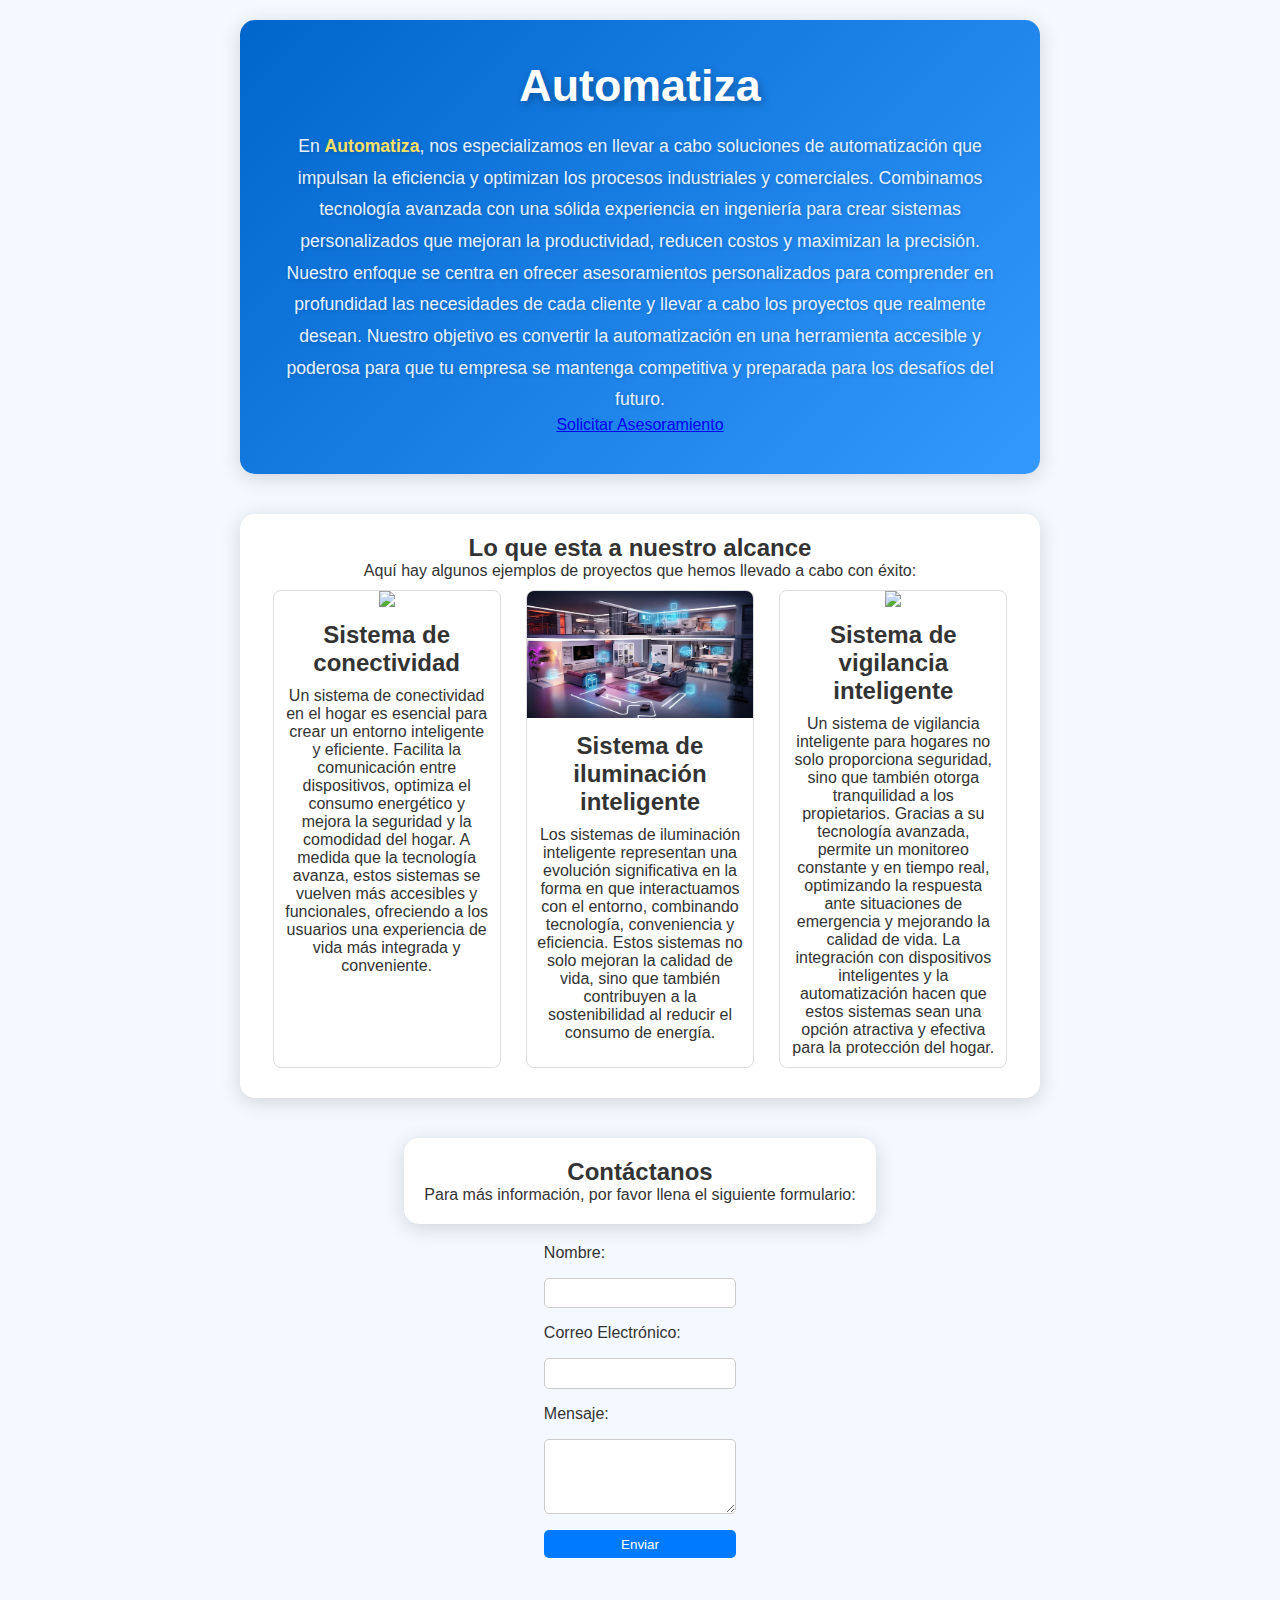
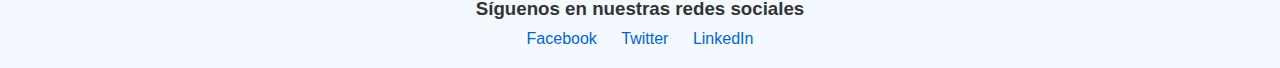
==== info.html @ a6d1ec48 "archivos necesarios para el despliegue de la pagina web" ====
<!DOCTYPE html>
<html lang="es">
<head>
    <meta charset="UTF-8">
    <meta name="viewport" content="width=device-width, initial-scale=1.0">
    <title>Información</title>
    <meta name="description" content="Automatiza ofrece soluciones de automatización personalizadas para optimizar procesos industriales y comerciales.">
    <link rel="stylesheet" href="style_info.css">
</head>
<body>

    <!-- Sección de Introducción -->
    <section class="intro-section">
        <div class="intro-content">
            <h1>Automatiza</h1>
            <p>En <strong>Automatiza</strong>, nos especializamos en llevar a cabo soluciones de automatización que impulsan la eficiencia y optimizan los procesos industriales y comerciales. Combinamos tecnología avanzada con una sólida experiencia en ingeniería para crear sistemas personalizados que mejoran la productividad, reducen costos y maximizan la precisión. Nuestro enfoque se centra en ofrecer asesoramientos personalizados para comprender en profundidad las necesidades de cada cliente y llevar a cabo los proyectos que realmente desean. Nuestro objetivo es convertir la automatización en una herramienta accesible y poderosa para que tu empresa se mantenga competitiva y preparada para los desafíos del futuro.</p>
            <a href="#contact" class="cta-button">Solicitar Asesoramiento</a>
        </div>
    </section>

    <!-- Sección de Proyectos -->
    <section class="projects-section">
        <h2>Lo que esta a nuestro alcance</h2>
        <p>Aquí hay algunos ejemplos de proyectos que hemos llevado a cabo con éxito:</p>
        <div class="projects-container">
            <div class="project">
                <img src="img_2.jpg" >
                <h3>Sistema de conectividad</h3>
                <p>Un sistema de conectividad en el hogar es esencial para crear un entorno inteligente y eficiente. Facilita la comunicación entre dispositivos, optimiza el consumo energético y mejora la seguridad y la comodidad del hogar. A medida que la tecnología avanza, estos sistemas se vuelven más accesibles y funcionales, ofreciendo a los usuarios una experiencia de vida más integrada y conveniente. </p>
            </div>
            <div class="project">
                <img src="img_3.jpg">
                <h3>Sistema de iluminación inteligente</h3>
                <p>Los sistemas de iluminación inteligente representan una evolución significativa en la forma en que interactuamos con el entorno, combinando tecnología, conveniencia y eficiencia. Estos sistemas no solo mejoran la calidad de vida, sino que también contribuyen a la sostenibilidad al reducir el consumo de energía.</p>
            </div>
            <div class="project">
                <img src="img_4.jpg">
                <h3>Sistema de vigilancia inteligente</h3>
                <p>Un sistema de vigilancia inteligente para hogares no solo proporciona seguridad, sino que también otorga tranquilidad a los propietarios. Gracias a su tecnología avanzada, permite un monitoreo constante y en tiempo real, optimizando la respuesta ante situaciones de emergencia y mejorando la calidad de vida. La integración con dispositivos inteligentes y la automatización hacen que estos sistemas sean una opción atractiva y efectiva para la protección del hogar.</p>
            </div>
            <!-- Agrega más contenedores de proyecto según sea necesario -->
        </div>
    </section>

    <!-- Sección de Contacto -->
    <section id="contact" class="contact-section">
        <h2>Contáctanos</h2>
        <p>Para más información, por favor llena el siguiente formulario:</p>
        <!-- Aquí puedes añadir un formulario de contacto -->
    </section>

    <!-- Sección de contacto -->
    <section id="contacto">
        <form action="https://example.com/contact" method="POST">
            <label for="nombre">Nombre:</label>
            <input type="text" id="nombre" name="nombre" required>
            <label for="email">Correo Electrónico:</label>
            <input type="email" id="email" name="email" required>
            <label for="mensaje">Mensaje:</label>
            <textarea id="mensaje" name="mensaje" rows="4" required></textarea>
            <button type="submit">Enviar</button>
        </form>
    </section>

    <!-- Enlaces a redes sociales -->
    <footer>
        <h3>Síguenos en nuestras redes sociales</h3>
        <ul>
            <li><a href="https://www.facebook.com/tuempresa">Facebook</a></li>
            <li><a href="https://www.twitter.com/tuempresa">Twitter</a></li>
            <li><a href="https://www.linkedin.com/company/tuempresa">LinkedIn</a></li>
        </ul>
    </footer>

</body>
</html>
---- style_info.css ----
/* Estilos Generales */ 
* {
    box-sizing: border-box;
    margin: 0;
    padding: 0;
    font-family: 'Arial', sans-serif;
}

body {
    background-color: #f4f9ff;
    color: #333;
    display: flex;
    flex-direction: column; /* Cambiado para apilar las secciones */
    align-items: center;
    padding: 20px; /* Añadido para separar del borde */
}

/* Sección de Introducción */
.intro-section {
    background: linear-gradient(135deg, #0066cc, #3399ff);
    padding: 40px;
    border-radius: 15px;
    box-shadow: 0px 4px 20px rgba(0, 0, 0, 0.15);
    max-width: 800px;
    text-align: center;
    color: #ffffff;
    margin-bottom: 40px; /* Espacio entre secciones */
}

.intro-content h1 {
    font-size: 2.8em;
    margin-bottom: 20px;
    color: #ffffff;
    text-shadow: 2px 3px 8px rgba(0, 0, 0, 0.3);
}

.intro-content p {
    font-size: 1.1em;
    line-height: 1.8;
    color: #e6f2ff;
    font-weight: 300;
    text-shadow: 1px 1px 4px rgba(0, 0, 0, 0.2);
    margin-top: 20px;
}

strong {
    color: #ffe066;
    font-weight: bold;
}

/* Sección de Proyectos */
.projects-section {
    padding: 20px;
    background-color: #ffffff; /* Cambia según tu diseño */
    border-radius: 15px;
    box-shadow: 0px 4px 20px rgba(0, 0, 0, 0.15);
    max-width: 800px;
    text-align: center;
    margin-bottom: 40px; /* Espacio entre secciones */
}

.projects-container {
    display: flex;
    flex-wrap: wrap;
    justify-content: space-around;
}

.project {
    margin: 10px;
    border: 1px solid #ddd;
    border-radius: 8px;
    overflow: hidden;
    text-align: center;
    width: 30%; /* Ajusta el ancho según sea necesario */
}

.project img {
    width: 100%; /* Para que la imagen ocupe todo el contenedor */
    height: auto; /* Mantiene la proporción de la imagen */
}

.project h3 {
    font-size: 1.5em;
    margin: 10px 0;
}

.project p {
    padding: 0 10px 10px;
}

/* Sección de Contacto */
.contact-section {
    padding: 20px;
    background-color: #ffffff; /* Cambia según tu diseño */
    border-radius: 15px;
    box-shadow: 0px 4px 20px rgba(0, 0, 0, 0.15);
    max-width: 800px;
    text-align: center;
    margin-bottom: 20px;
}

/* Estilos de Pie de Página */
footer {
    margin-top: 40px; /* Espacio entre contenido y pie de página */
    text-align: center;
}

footer h3 {
    margin-bottom: 10px;
}

footer ul {
    list-style: none;
}

footer li {
    display: inline;
    margin: 0 10px;
}

footer a {
    color: #0066cc;
    text-decoration: none;
}

footer a:hover {
    text-decoration: underline;
}
blockquote {
    font-style: italic;
    margin: 1em auto;
    padding: 1em;
    max-width: 600px;
    background-color: #f9f9f9;
    border-left: 5px solid #4CAF50;
}

form {
    display: flex;
    flex-direction: column;
    gap: 1em;
    max-width: 400px;
    margin: 0 auto;
}

form input, form textarea {
    padding: 0.5em;
    border-radius: 5px;
    border: 1px solid #ccc;
}

form button {
    padding: 0.5em;
    background-color: #007bff;
    color: #fff;
    border: none;
    border-radius: 5px;
    cursor: pointer;
}
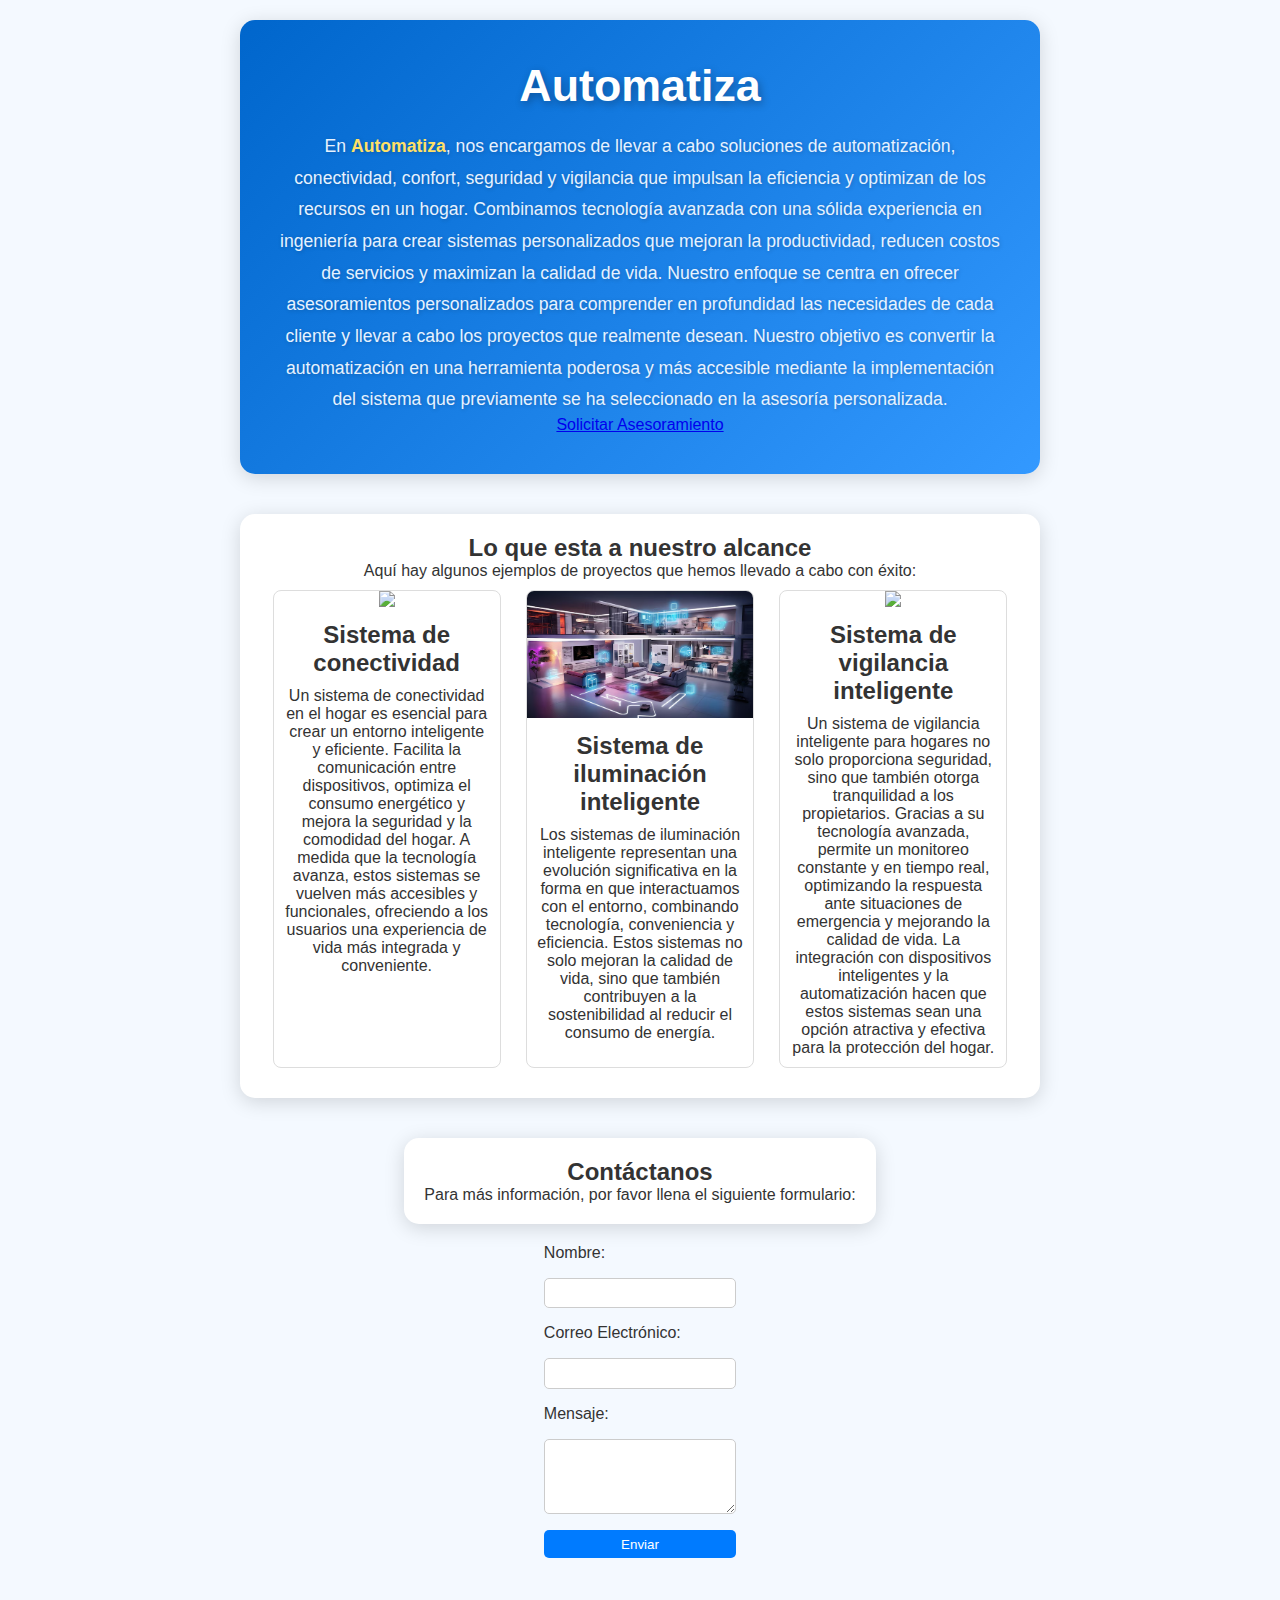
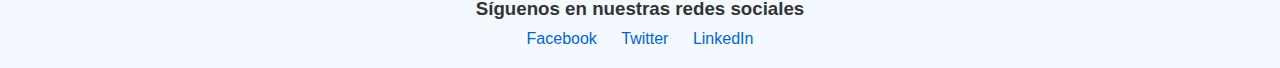
==== commit 1b3e2172: "corrección de errores" ====
--- a/info.html
+++ b/info.html
@@ -4,7 +4,7 @@
     <meta charset="UTF-8">
     <meta name="viewport" content="width=device-width, initial-scale=1.0">
     <title>Información</title>
-    <meta name="description" content="Automatiza ofrece soluciones de automatización personalizadas para optimizar procesos industriales y comerciales.">
+    <meta name="description" content="Automatiza ofrece soluciones de automatización personalizadas para optimizar procesos en un hogar.">
     <link rel="stylesheet" href="style_info.css">
 </head>
 <body>
@@ -13,7 +13,7 @@
     <section class="intro-section">
         <div class="intro-content">
             <h1>Automatiza</h1>
-            <p>En <strong>Automatiza</strong>, nos especializamos en llevar a cabo soluciones de automatización que impulsan la eficiencia y optimizan los procesos industriales y comerciales. Combinamos tecnología avanzada con una sólida experiencia en ingeniería para crear sistemas personalizados que mejoran la productividad, reducen costos y maximizan la precisión. Nuestro enfoque se centra en ofrecer asesoramientos personalizados para comprender en profundidad las necesidades de cada cliente y llevar a cabo los proyectos que realmente desean. Nuestro objetivo es convertir la automatización en una herramienta accesible y poderosa para que tu empresa se mantenga competitiva y preparada para los desafíos del futuro.</p>
+            <p>En <strong>Automatiza</strong>, nos encargamos de llevar a cabo soluciones de automatización, conectividad, confort, seguridad y vigilancia que impulsan la eficiencia y optimizan de los recursos en un hogar. Combinamos tecnología avanzada con una sólida experiencia en ingeniería para crear sistemas personalizados que mejoran la productividad, reducen costos de servicios y maximizan la calidad de vida. Nuestro enfoque se centra en ofrecer asesoramientos personalizados para comprender en profundidad las necesidades de cada cliente y llevar a cabo los proyectos que realmente desean. Nuestro objetivo es convertir la automatización en una herramienta poderosa y más accesible mediante la implementación del sistema que previamente se ha seleccionado en la asesoría personalizada.</p>
             <a href="#contact" class="cta-button">Solicitar Asesoramiento</a>
         </div>
     </section>
